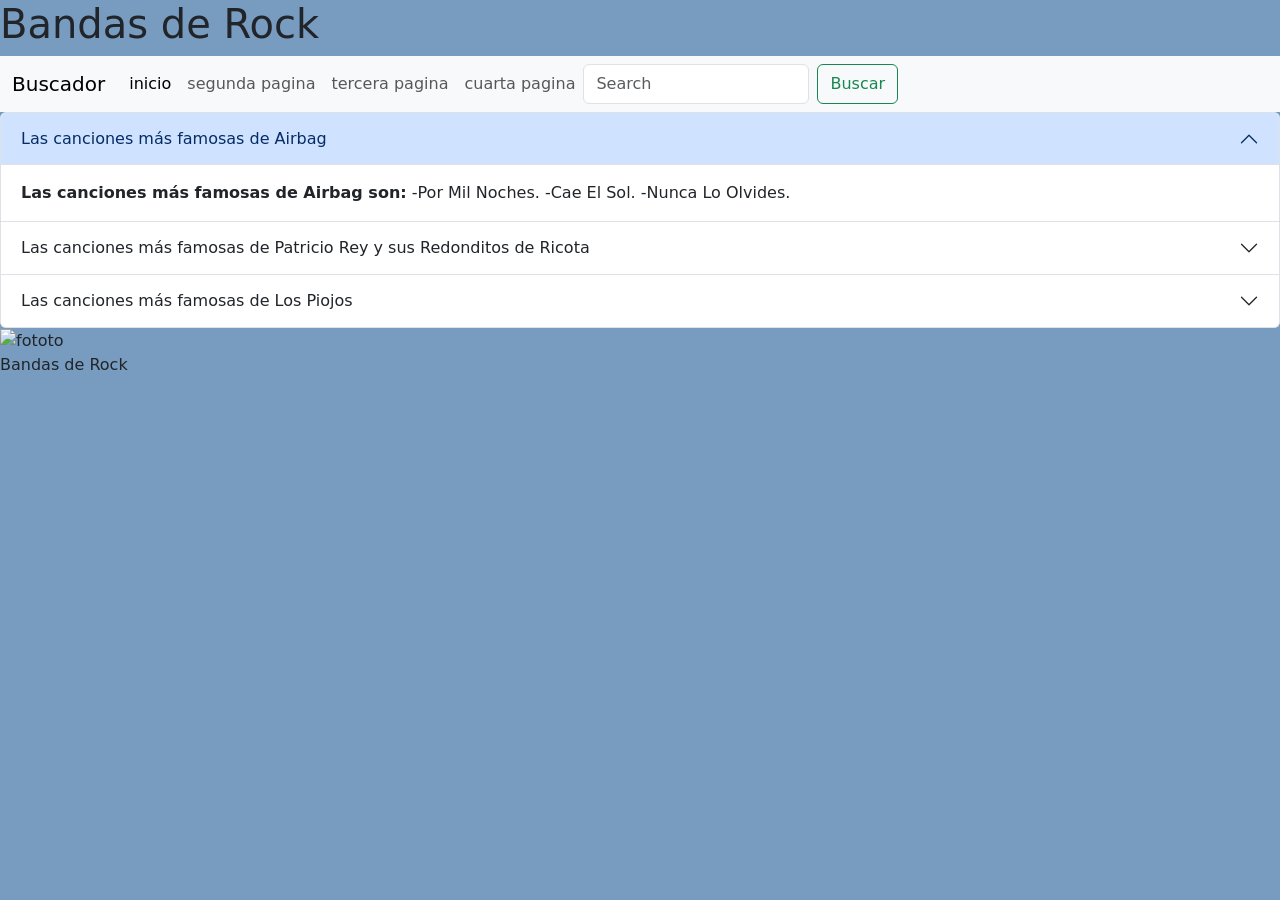
==== menu.html @ 7e05ca0c "primera publicacion" ====
<!doctype html>
<html lang="es">
  <head>
    <meta charset="utf-8">
    <meta name="viewport" content="width=device-width, initial-scale=1">
    <title>airbag</title>
    <link href="https://cdn.jsdelivr.net/npm/bootstrap@5.3.8/dist/css/bootstrap.min.css" rel="stylesheet" integrity="sha384-sRIl4kxILFvY47J16cr9ZwB07vP4J8+LH7qKQnuqkuIAvNWLzeN8tE5YBujZqJLB" crossorigin="anonymous">
    <link href="style.css" rel="stylesheet">
  </head>
  <body>
    <script src="https://cdn.jsdelivr.net/npm/bootstrap@5.3.8/dist/js/bootstrap.bundle.min.js" integrity="sha384-FKyoEForCGlyvwx9Hj09JcYn3nv7wiPVlz7YYwJrWVcXK/BmnVDxM+D2scQbITxI" crossorigin="anonymous"></script>
  </body>
</html>

 <div class="Botones">
       
        <a href="index.html"> 
        
    </a>
    </div>

     <div class="Encabezado">
        <h1>Bandas de Rock</h1>
    </div>

<nav class="navbar navbar-expand-lg bg-body-tertiary">
  <div class="container-fluid">
    <a class="navbar-brand" href="index.html">Buscador</a>
    <button class="navbar-toggler" type="button" data-bs-toggle="collapse" data-bs-target="#navbarSupportedContent" aria-controls="navbarSupportedContent" aria-expanded="false" aria-label="Toggle navigation">
      <span class="navbar-toggler-icon"></span>
    </button>
    <div class="collapse navbar-collapse" id="navbarSupportedContent">
      <ul class="navbar-nav me-auto mb-2 mb-lg-0">
        <li class="nav-item">
          <a class="nav-link active" aria-current="page" href="index.html">inicio</a>
        </li>
        <li class="nav-item">
          <a class="nav-link" href="menu.html">segunda pagina</a>
        </li>
         <li class="nav-item">
          <a class="nav-link" href="pag3.html">tercera pagina</a>
        </li>
        <li class="nav-item">
          <a class="nav-link" href="pag444.html">cuarta pagina</a>
        </li>
        <form class="d-flex" role="search">
        <input class="form-control me-2" type="search" placeholder="Search" aria-label="Search"/>
        <button class="btn btn-outline-success" type="submit">Buscar</button>
      </form>
    </div>
  </div>
</nav>


<div class="accordion" id="accordionExample">
  <div class="accordion-item">
    <h2 class="accordion-header">
      <button class="accordion-button" type="button" data-bs-toggle="collapse" data-bs-target="#collapseOne" aria-expanded="true" aria-controls="collapseOne">
        Las canciones más famosas de Airbag
      </button>
    </h2>
    <div id="collapseOne" class="accordion-collapse collapse show" data-bs-parent="#accordionExample">
      <div class="accordion-body">
        <strong>Las canciones más famosas de Airbag son:</strong> -Por Mil Noches.
       -Cae El Sol.
        -Nunca Lo Olvides.
      </div>
    </div>
  </div>
  <div class="accordion-item">
    <h2 class="accordion-header">
      <button class="accordion-button collapsed" type="button" data-bs-toggle="collapse" data-bs-target="#collapseTwo" aria-expanded="false" aria-controls="collapseTwo">
        Las canciones más famosas de Patricio Rey y sus Redonditos de Ricota
      </button>
    </h2>
    <div id="collapseTwo" class="accordion-collapse collapse" data-bs-parent="#accordionExample">
      <div class="accordion-body">
        <strong>Las canciones más famosas de Patricio Rey y sus Redonditos de Ricota son:</strong> -Tarea Fina
        -Ji Ji Ji -Un Ángel para Tu Soledad.

      </div>
    </div>
  </div>
  <div class="accordion-item">
    <h2 class="accordion-header">
      <button class="accordion-button collapsed" type="button" data-bs-toggle="collapse" data-bs-target="#collapseThree" aria-expanded="false" aria-controls="collapseThree">
         Las canciones más famosas de Los Piojos 
      </button>
    </h2>
    <div id="collapseThree" class="accordion-collapse collapse" data-bs-parent="#accordionExample">
      <div class="accordion-body">
        <strong>Las canciones más famosas de Los Piojos son:</strong> -Tan solo
        -Ando Ganas (Llora llora)
        -Vine hasta aquí
        
        
      </div>
    </div>
  </div>
</div>

<img src="c:\Users\pc12\Downloads\soda-stereo-1.jpg" alt="fototo"style="height: 1300px;">



       <script src="https://cdn.jsdelivr.net/npm/@popperjs/core@2.11.8/dist/umd/popper.min.js" integrity="sha384-I7E8VVD/ismYTF4hNIPjVp/Zjvgyol6VFvRkX/vR+Vc4jQkC+hVqc2pM8ODewa9r" crossorigin="anonymous"></script>
<script src="https://cdn.jsdelivr.net/npm/bootstrap@5.3.8/dist/js/bootstrap.min.js" integrity="sha384-G/EV+4j2dNv+tEPo3++6LCgdCROaejBqfUeNjuKAiuXbjrxilcCdDz6ZAVfHWe1Y" crossorigin="anonymous"></script>

<footer>
    <p>Bandas de Rock</p>
  </footer>

  <body>
---- style.css ----
body {
    background-color: #779cc0;
}
¨.navbar {
    background-color: #283949;
}
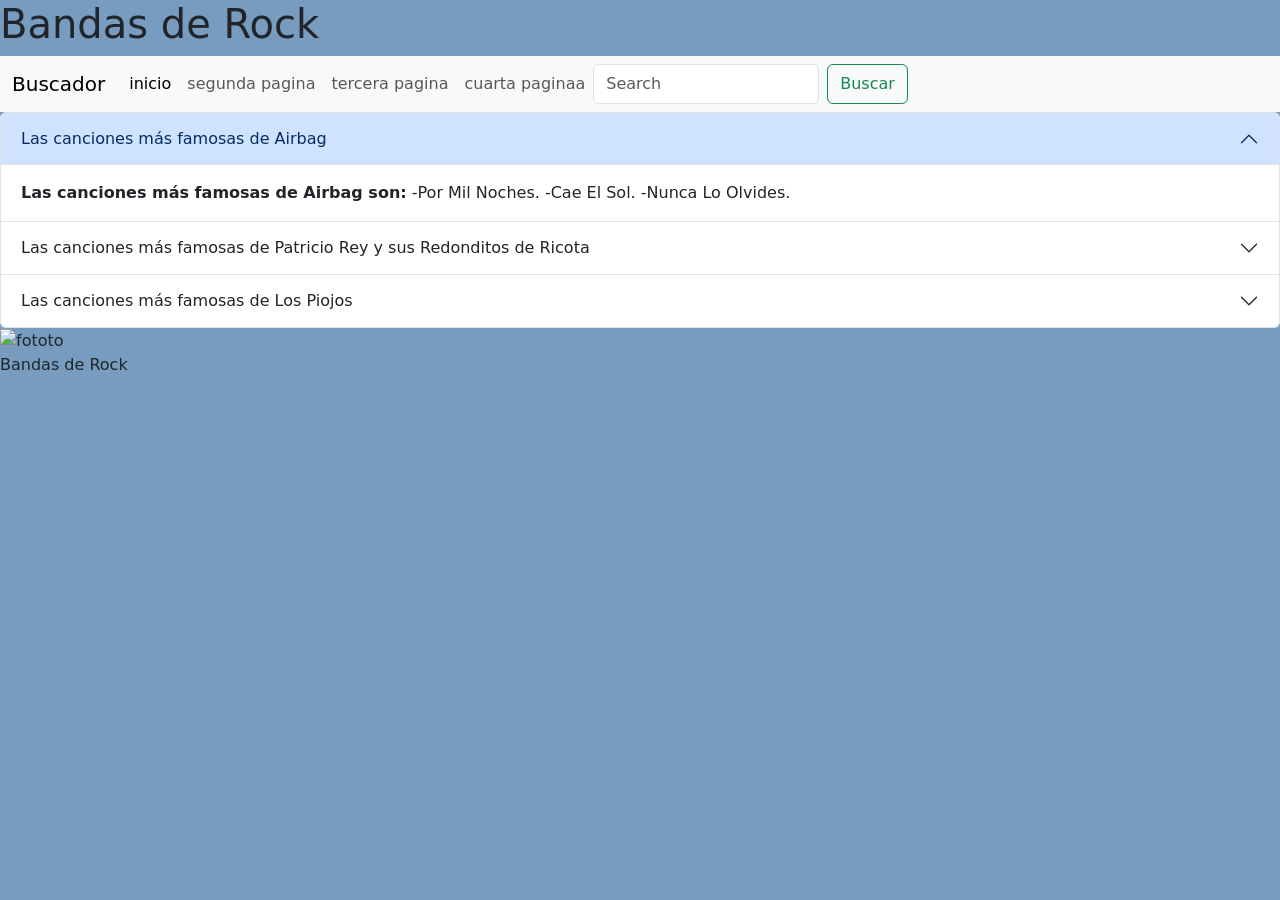
==== commit 4ba31777: "primercambio" ====
--- a/menu.html
+++ b/menu.html
@@ -41,7 +41,7 @@
           <a class="nav-link" href="pag3.html">tercera pagina</a>
         </li>
         <li class="nav-item">
-          <a class="nav-link" href="pag444.html">cuarta pagina</a>
+          <a class="nav-link" href="pag444.html">cuarta paginaa</a>
         </li>
         <form class="d-flex" role="search">
         <input class="form-control me-2" type="search" placeholder="Search" aria-label="Search"/>
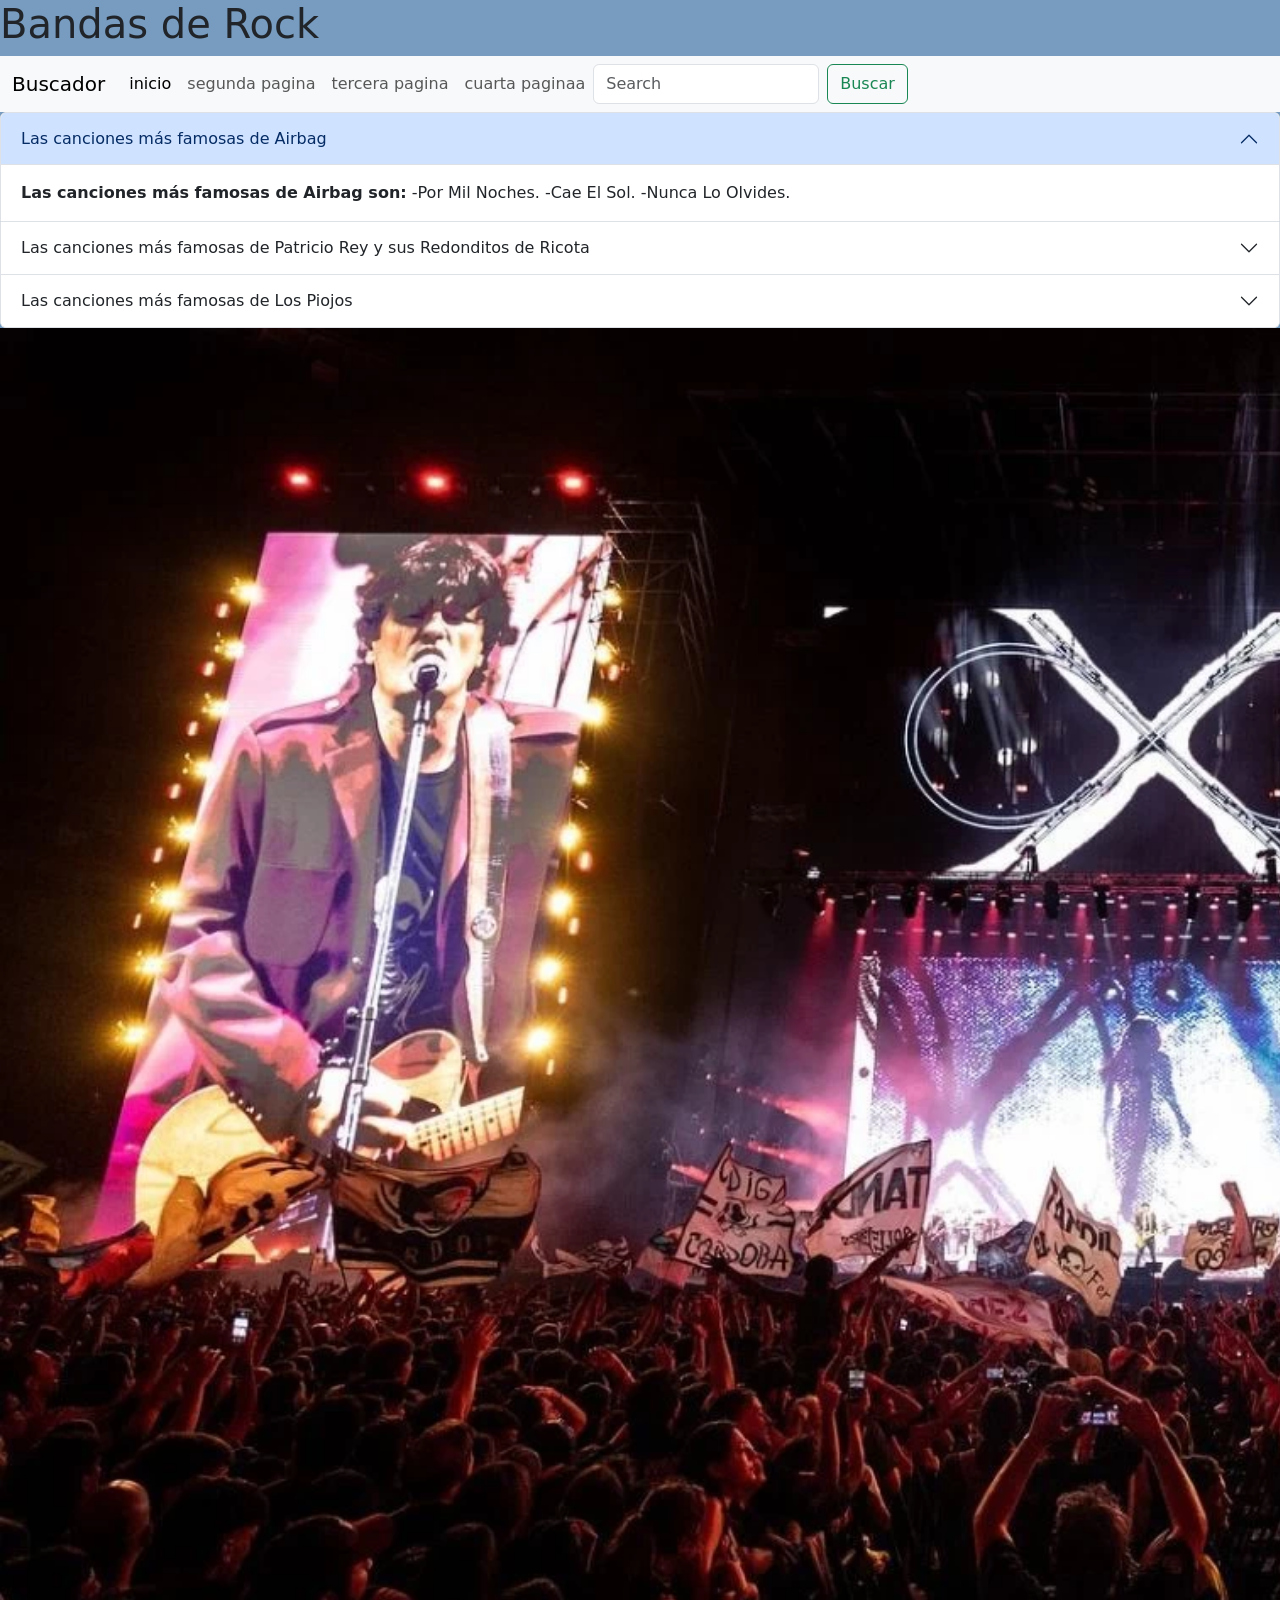
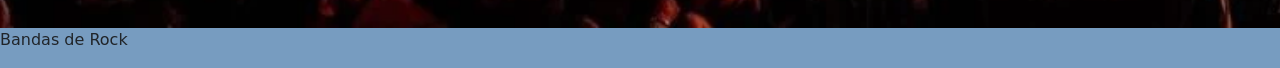
==== commit 2734b0e4: "video agregado" ====
--- a/menu.html
+++ b/menu.html
@@ -99,7 +99,7 @@
   </div>
 </div>
 
-<img src="c:\Users\pc12\Downloads\soda-stereo-1.jpg" alt="fototo"style="height: 1300px;">
+<img src="fe7e118e644253563b60ea93086ec51f_L.webp" alt="fototo"style="height: 1300px;">
 
 
 
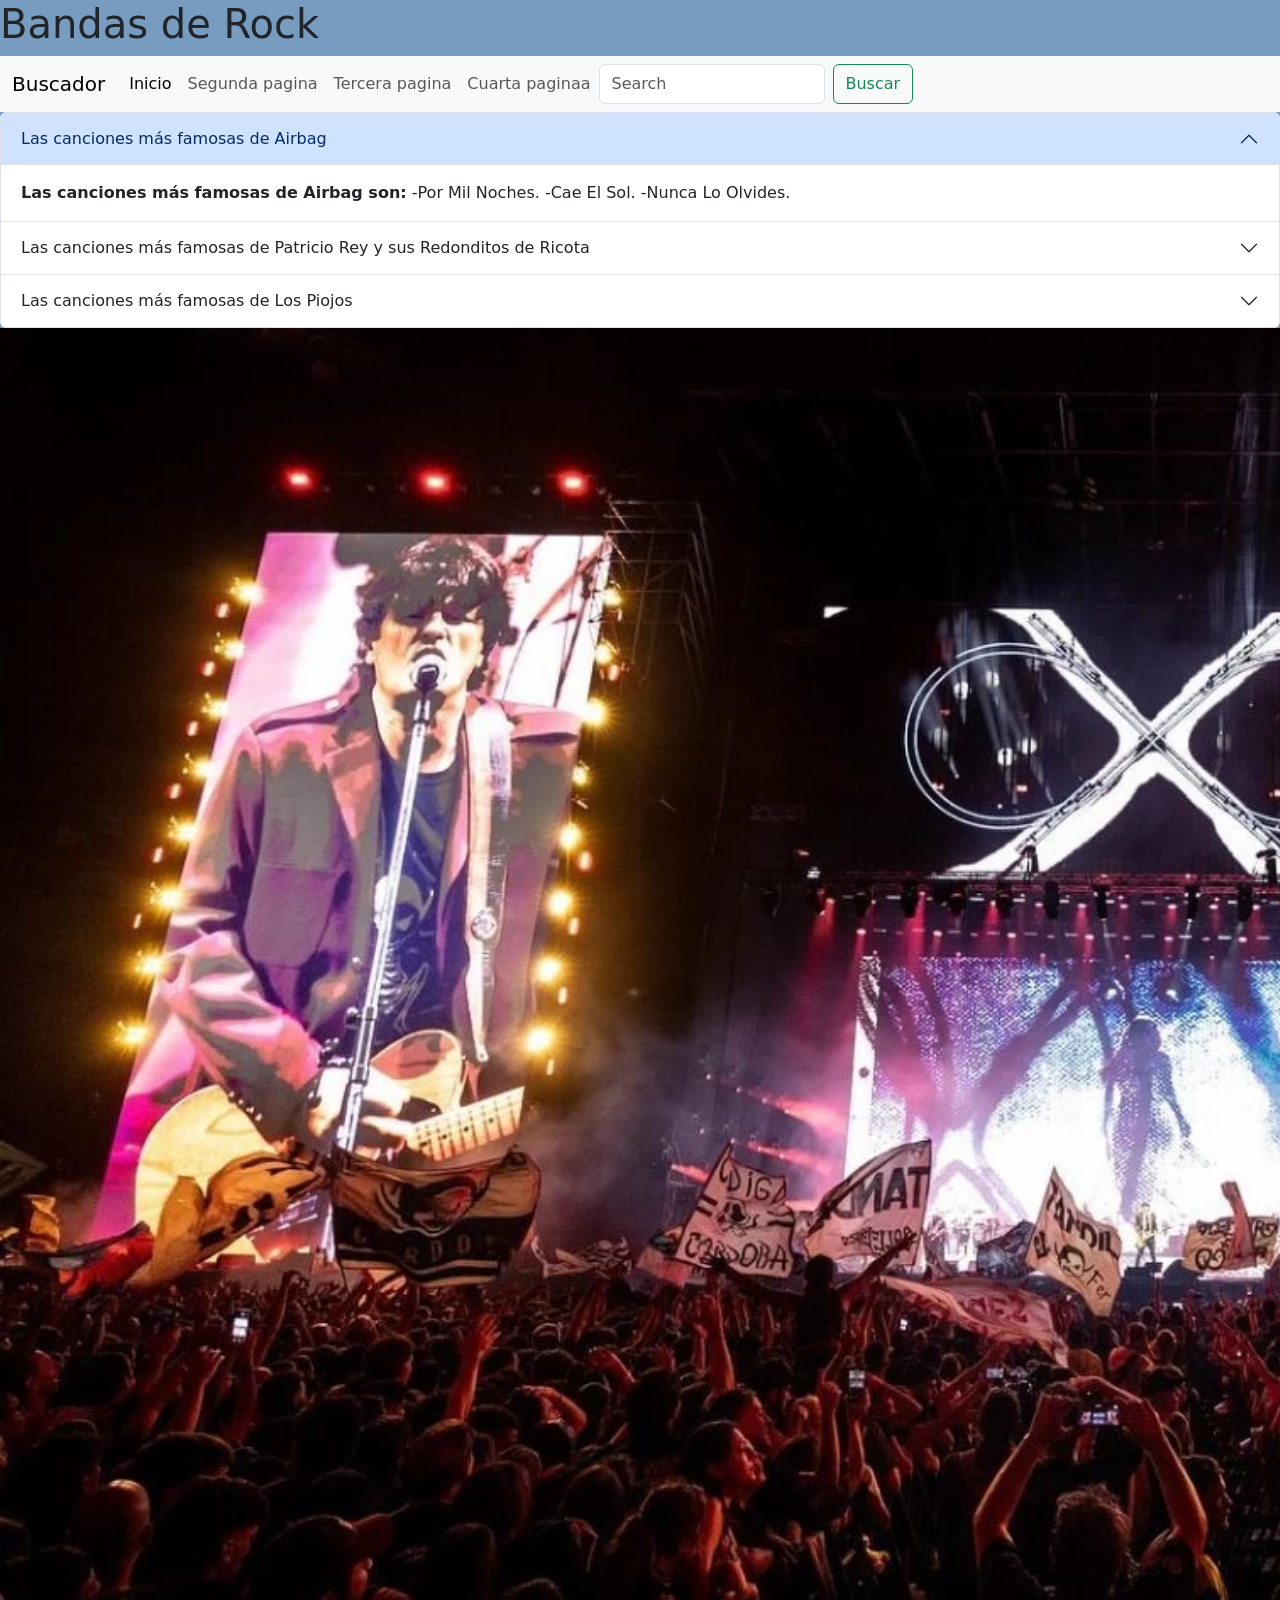
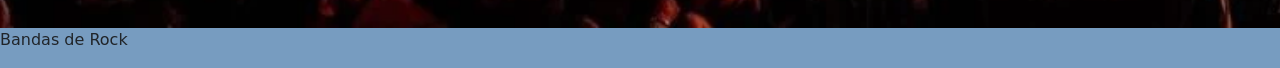
==== commit 5e1db68f: "ajustes1" ====
--- a/menu.html
+++ b/menu.html
@@ -3,7 +3,7 @@
   <head>
     <meta charset="utf-8">
     <meta name="viewport" content="width=device-width, initial-scale=1">
-    <title>airbag</title>
+    <title>Airbag</title>
     <link href="https://cdn.jsdelivr.net/npm/bootstrap@5.3.8/dist/css/bootstrap.min.css" rel="stylesheet" integrity="sha384-sRIl4kxILFvY47J16cr9ZwB07vP4J8+LH7qKQnuqkuIAvNWLzeN8tE5YBujZqJLB" crossorigin="anonymous">
     <link href="style.css" rel="stylesheet">
   </head>
@@ -32,16 +32,16 @@
     <div class="collapse navbar-collapse" id="navbarSupportedContent">
       <ul class="navbar-nav me-auto mb-2 mb-lg-0">
         <li class="nav-item">
-          <a class="nav-link active" aria-current="page" href="index.html">inicio</a>
+          <a class="nav-link active" aria-current="page" href="index.html">Inicio</a>
         </li>
         <li class="nav-item">
-          <a class="nav-link" href="menu.html">segunda pagina</a>
+          <a class="nav-link" href="menu.html">Segunda pagina</a>
         </li>
          <li class="nav-item">
-          <a class="nav-link" href="pag3.html">tercera pagina</a>
+          <a class="nav-link" href="pag3.html">Tercera pagina</a>
         </li>
         <li class="nav-item">
-          <a class="nav-link" href="pag444.html">cuarta paginaa</a>
+          <a class="nav-link" href="pag444.html">Cuarta paginaa</a>
         </li>
         <form class="d-flex" role="search">
         <input class="form-control me-2" type="search" placeholder="Search" aria-label="Search"/>
--- a/style.css
+++ b/style.css
@@ -1,8 +1,25 @@
 body {
     background-color: #779cc0;
-}
+
 ¨.navbar {
     background-color: #283949;
+
+
+  font-size: 14px;
 }
 
+
+@media (min-width: 768px) {
+  body {
+    font-size: 16px;
+  }
+}
+
+
+@media (min-width: 1024px) {
+  .contenedor {
+    display: flex;
+  }
+}
+}
    
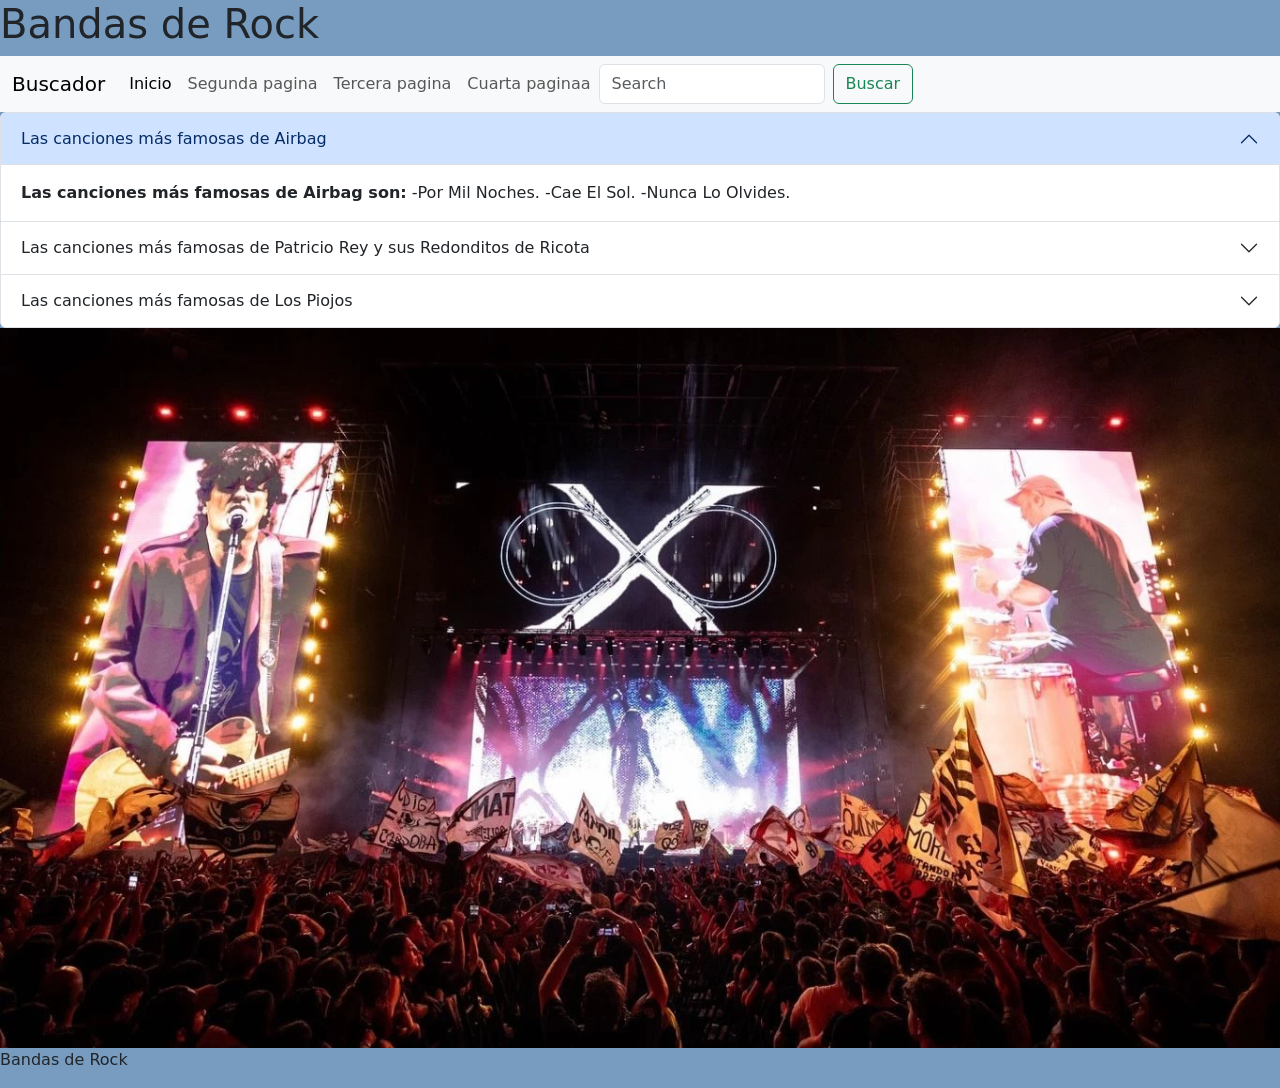
==== commit d3c68c04: "estetica1" ====
--- a/menu.html
+++ b/menu.html
@@ -99,7 +99,7 @@
   </div>
 </div>
 
-<img src="fe7e118e644253563b60ea93086ec51f_L.webp" alt="fototo"style="height: 1300px;">
+<img src="fe7e118e644253563b60ea93086ec51f_L.webp" alt="fototo">
 
 
 
--- a/style.css
+++ b/style.css
@@ -7,18 +7,22 @@
 
   font-size: 14px;
 }
+img{
+    width: 100%;
+    object-fit: contain;
+}
 
 
-@media (min-width: 768px) {
+@media screen and (min-width: 768px) and (max-width: 1024px) {
   body {
-    font-size: 16px;
+   background-color: #779cc0;
   }
 }
 
 
-@media (min-width: 1024px) {
-  .contenedor {
-    display: flex;
+@media screen and (min-width: 1024px) and (max-width: 1440px) {
+  body {
+    background-color: #779cc0;
   }
 }
 }
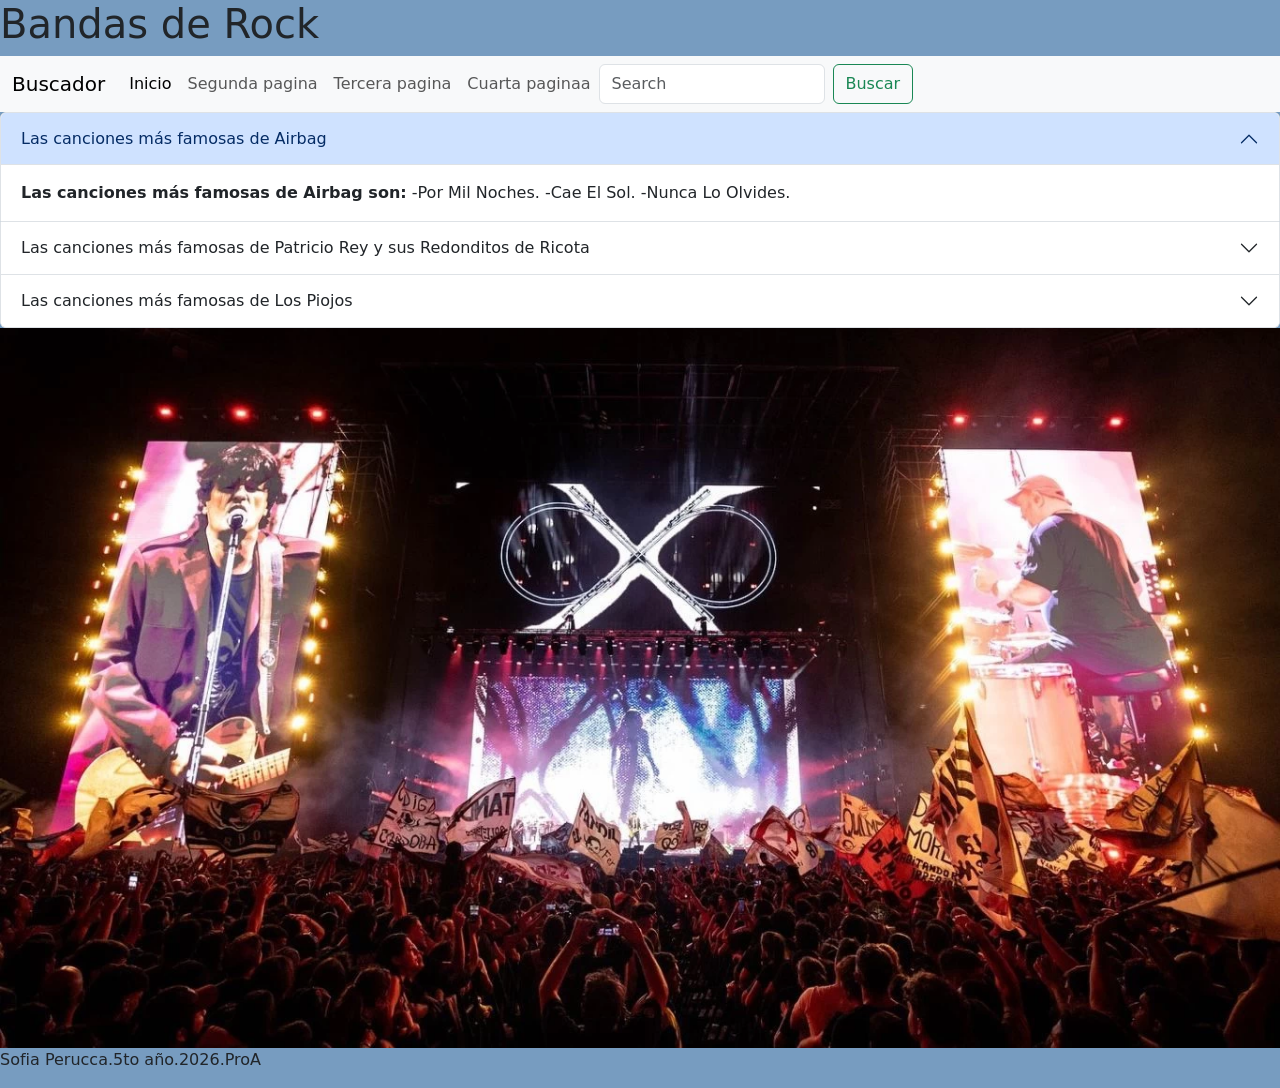
==== commit 6c1feeae: "ajustes" ====
--- a/menu.html
+++ b/menu.html
@@ -107,7 +107,7 @@
 <script src="https://cdn.jsdelivr.net/npm/bootstrap@5.3.8/dist/js/bootstrap.min.js" integrity="sha384-G/EV+4j2dNv+tEPo3++6LCgdCROaejBqfUeNjuKAiuXbjrxilcCdDz6ZAVfHWe1Y" crossorigin="anonymous"></script>
 
 <footer>
-    <p>Bandas de Rock</p>
+    <p>Sofia Perucca.5to año.2026.ProA</p>
   </footer>
 
   <body>
